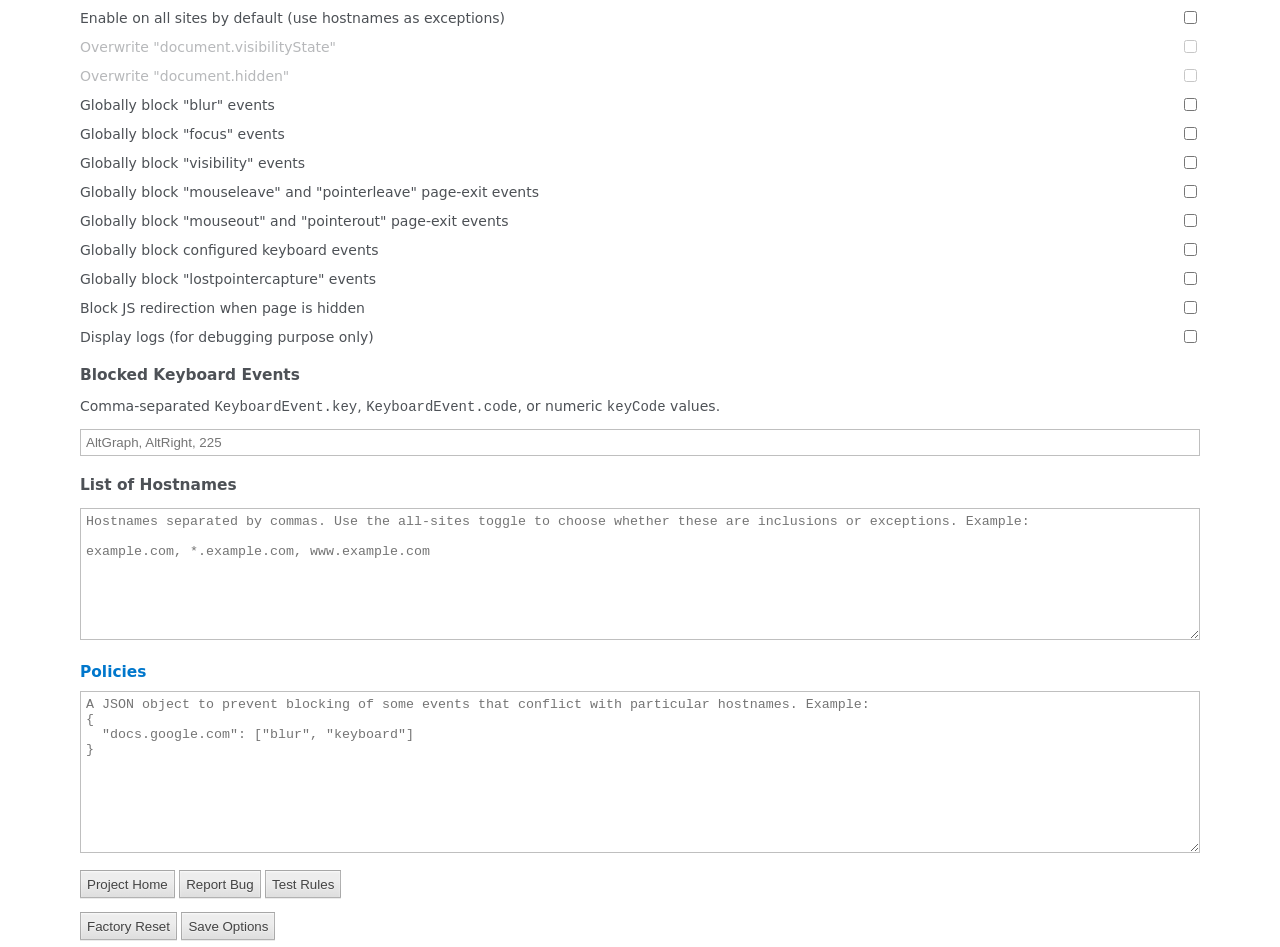
==== v3/data/options/index.html @ 7252d652 "feat: prepare Firefox AMO releases Add stable add-on identity, listing metadata, privacy disclosure," ====
<!DOCTYPE html>
<html>
<head>
  <title>Options :: Always Active Plus</title>
  <link rel="stylesheet" type="text/css" href="index.css">
  <meta name="viewport" content="width=device-width, initial-scale=1">
</head>
<body>
  <div class="grid">
    <label for="allSites">Enable on all sites by default (use hostnames as exceptions)</label>
    <input type="checkbox" id="allSites">
    <div class="disabled" style="display: contents;">
      <label for="visibilityState">Overwrite "document.visibilityState"</label>
      <input type="checkbox" id="visibilityState">
      <label for="hidden">Overwrite "document.hidden"</label>
      <input type="checkbox" id="hidden">
    </div>
    <label for="blur">Globally block "blur" events</label>
    <input type="checkbox" id="blur">
    <label for="focus">Globally block "focus" events</label>
    <input type="checkbox" id="focus">
    <label for="visibility">Globally block "visibility" events</label>
    <input type="checkbox" id="visibility">
    <label for="mouseleave">Globally block "mouseleave" and "pointerleave" page-exit events</label>
    <input type="checkbox" id="mouseleave">
    <label for="mouseout">Globally block "mouseout" and "pointerout" page-exit events</label>
    <input type="checkbox" id="mouseout">
    <label for="keyboard">Globally block configured keyboard events</label>
    <input type="checkbox" id="keyboard">
    <label for="pointercapture">Globally block "lostpointercapture" events</label>
    <input type="checkbox" id="pointercapture">
    <div id="redirect-container">
      <label for="redirect">Block JS redirection when page is hidden</label>
      <input type="checkbox" id="redirect">
    </div>
    <label for="log">Display logs (for debugging purpose only)</label>
    <input type="checkbox" id="log">
  </div>
  <h1>Blocked Keyboard Events</h1>
  <p>Comma-separated <code>KeyboardEvent.key</code>, <code>KeyboardEvent.code</code>, or numeric <code>keyCode</code> values.</p>
  <input type="text" id="blockedKeys" placeholder="AltGraph, AltRight, 225">
  <h1>List of Hostnames</h1>
  <p id="host-mode-description"></p>
  <textarea id="hosts" rows="8" placeholder="Hostnames separated by commas. Use the all-sites toggle to choose whether these are inclusions or exceptions. Example:

example.com, *.example.com, www.example.com"></textarea>
  <h1><a data-href="faq6" target="_blank">Policies</a></h1>
  <textarea id="policies" rows="10" placeholder='A JSON object to prevent blocking of some events that conflict with particular hostnames. Example:
{
  "docs.google.com": ["blur", "keyboard"]
}'></textarea>

  <p>
    <input type="button" id="support" value="Project Home">
    <input type="button" id="report" value="Report Bug">
    <input type="button" id="test" value="Test Rules">
  </p>
  <div>
    <input type="button" id="reset" value="Factory Reset">
    <input type="button" id="save" value="Save Options">
    <span id="toast"></span>
  </div>
  <script type="text/javascript" src="index.js"></script>
</body>
</html>
---- v3/data/options/index.css ----
body {
  font-size: 14px;
  font-family: system-ui, -apple-system, "Segoe UI", Roboto, Ubuntu, Cantarell, "Noto Sans", sans-serif;
  background-color: #fff;
  color: #4d5156;
  width: min(100% - 2rem, 70rem);
  margin-inline: auto;
}
textarea {
  padding: 5px;
  width: 100%;
  box-sizing: border-box;
}
#blockedKeys {
  box-sizing: border-box;
  padding: 5px;
  width: 100%;
}
button,
input[type=submit],
input[type=button] {
  height: 28px;
  color: #444;
  background-image: linear-gradient(rgb(237, 237, 237), rgb(237, 237, 237) 38%, rgb(222, 222, 222));
  box-shadow: rgba(0, 0, 0, 0.08) 0 1px 0, rgba(255, 255, 255, 0.75) 0 1px 2px inset;
  text-shadow: rgb(240, 240, 240) 0 1px 0;
}
button,
input,
textarea {
  border: solid 1px rgba(0, 0, 0, 0.25);
}
input[type=button]:disabled {
  opacity: 0.5;
}
a,
a:visited {
  color: #07c;
  text-decoration: none;
}
h1 {
  font-size: 110%;
  margin-top: 20px;
}
hr {
  border: none;
  border-bottom: dashed 1px #cacaca;
  margin: 15px 0;
}
.grid {
  display: grid;
  grid-template-columns: 1fr min-content;
  grid-gap: 10px;
  align-items: center;
}
.disabled * {
  opacity: 0.4;
  pointer-events: none;
}

#redirect-container {
  display: contents;
}
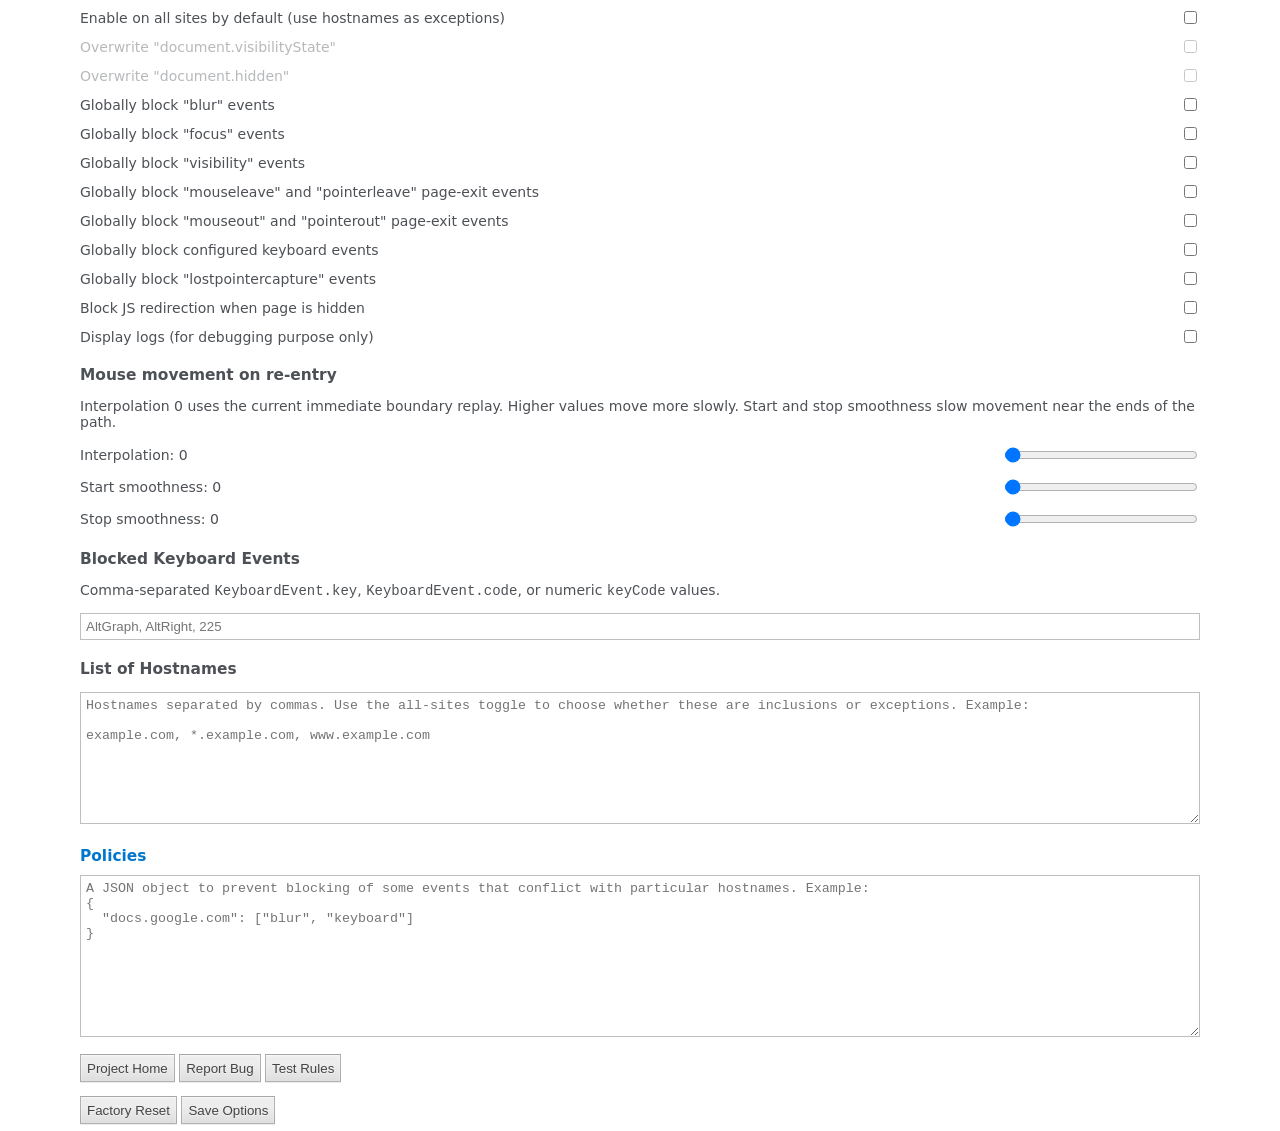
==== commit 79d71494: "feat(mouse): interpolate re-entry movement" ====
--- a/v3/data/options/index.html
+++ b/v3/data/options/index.html
@@ -36,6 +36,16 @@
     <label for="log">Display logs (for debugging purpose only)</label>
     <input type="checkbox" id="log">
   </div>
+  <h1>Mouse movement on re-entry</h1>
+  <p>Interpolation 0 uses the current immediate boundary replay. Higher values move more slowly. Start and stop smoothness slow movement near the ends of the path.</p>
+  <div class="grid">
+    <label for="mouseInterpolation">Interpolation: <output id="mouseInterpolationValue"></output></label>
+    <input type="range" id="mouseInterpolation" min="0" max="100" value="0">
+    <label for="mouseStartSmoothness">Start smoothness: <output id="mouseStartSmoothnessValue"></output></label>
+    <input type="range" id="mouseStartSmoothness" min="0" max="100" value="0">
+    <label for="mouseStopSmoothness">Stop smoothness: <output id="mouseStopSmoothnessValue"></output></label>
+    <input type="range" id="mouseStopSmoothness" min="0" max="100" value="0">
+  </div>
   <h1>Blocked Keyboard Events</h1>
   <p>Comma-separated <code>KeyboardEvent.key</code>, <code>KeyboardEvent.code</code>, or numeric <code>keyCode</code> values.</p>
   <input type="text" id="blockedKeys" placeholder="AltGraph, AltRight, 225">
--- a/v3/data/options/index.css
+++ b/v3/data/options/index.css
@@ -53,6 +53,9 @@
   grid-gap: 10px;
   align-items: center;
 }
+.grid input[type=range] {
+  width: 12rem;
+}
 .disabled * {
   opacity: 0.4;
   pointer-events: none;
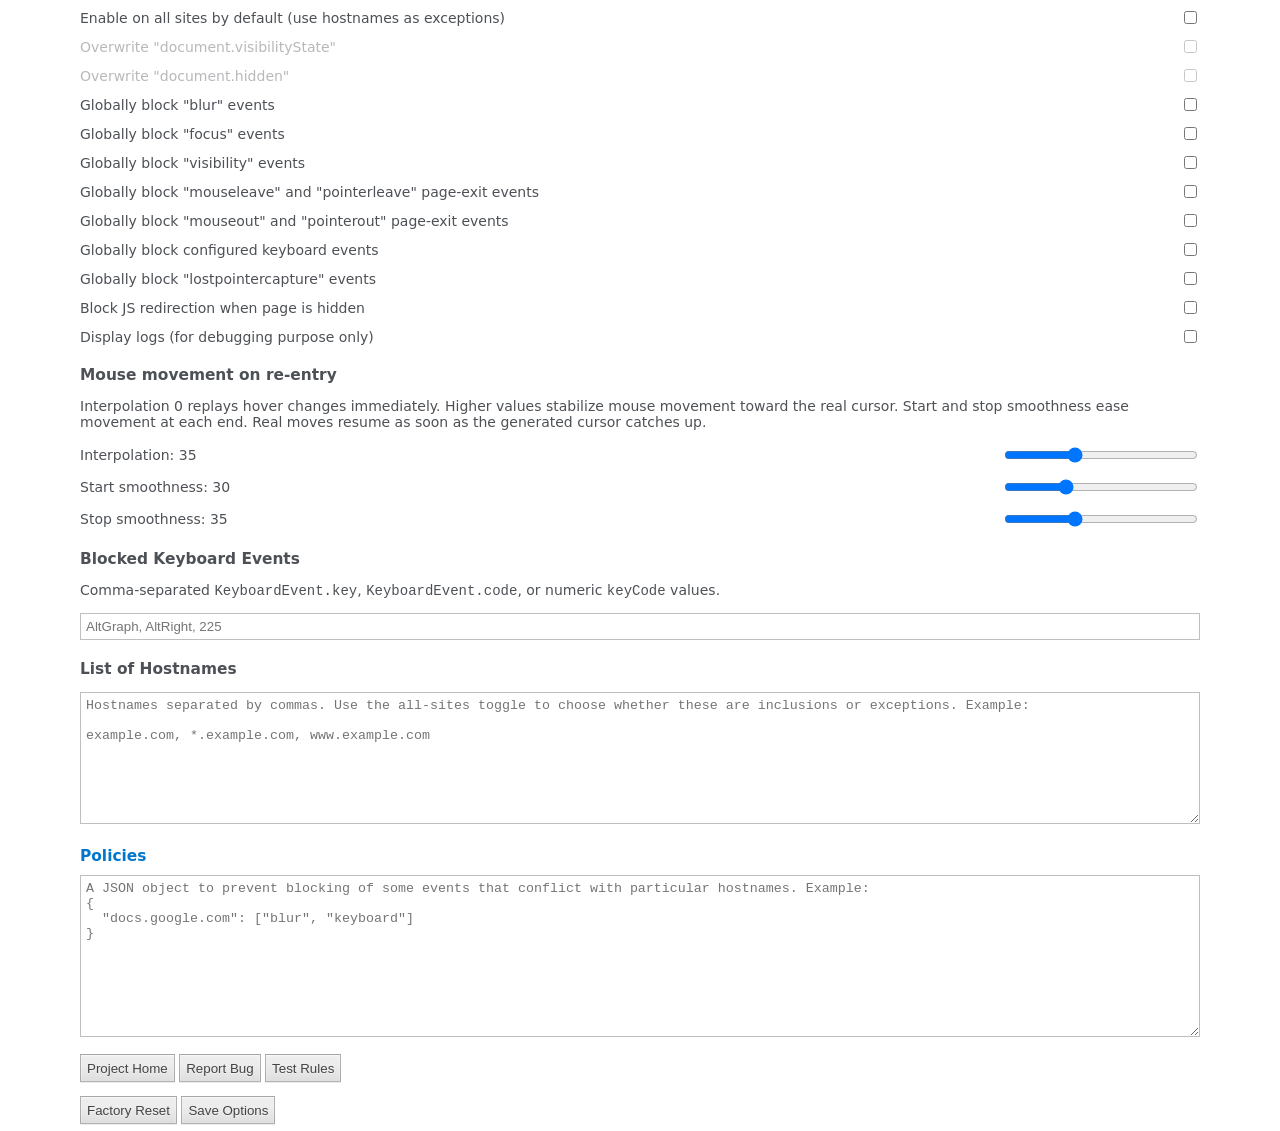
==== commit 7a213e2b: "fix(mouse): smooth re-entry movement" ====
--- a/v3/data/options/index.html
+++ b/v3/data/options/index.html
@@ -37,14 +37,14 @@
     <input type="checkbox" id="log">
   </div>
   <h1>Mouse movement on re-entry</h1>
-  <p>Interpolation 0 uses the current immediate boundary replay. Higher values move more slowly. Start and stop smoothness slow movement near the ends of the path.</p>
+  <p>Interpolation 0 replays hover changes immediately. Higher values stabilize mouse movement toward the real cursor. Start and stop smoothness ease movement at each end. Real moves resume as soon as the generated cursor catches up.</p>
   <div class="grid">
     <label for="mouseInterpolation">Interpolation: <output id="mouseInterpolationValue"></output></label>
-    <input type="range" id="mouseInterpolation" min="0" max="100" value="0">
+    <input type="range" id="mouseInterpolation" min="0" max="100" value="35">
     <label for="mouseStartSmoothness">Start smoothness: <output id="mouseStartSmoothnessValue"></output></label>
-    <input type="range" id="mouseStartSmoothness" min="0" max="100" value="0">
+    <input type="range" id="mouseStartSmoothness" min="0" max="100" value="30">
     <label for="mouseStopSmoothness">Stop smoothness: <output id="mouseStopSmoothnessValue"></output></label>
-    <input type="range" id="mouseStopSmoothness" min="0" max="100" value="0">
+    <input type="range" id="mouseStopSmoothness" min="0" max="100" value="35">
   </div>
   <h1>Blocked Keyboard Events</h1>
   <p>Comma-separated <code>KeyboardEvent.key</code>, <code>KeyboardEvent.code</code>, or numeric <code>keyCode</code> values.</p>
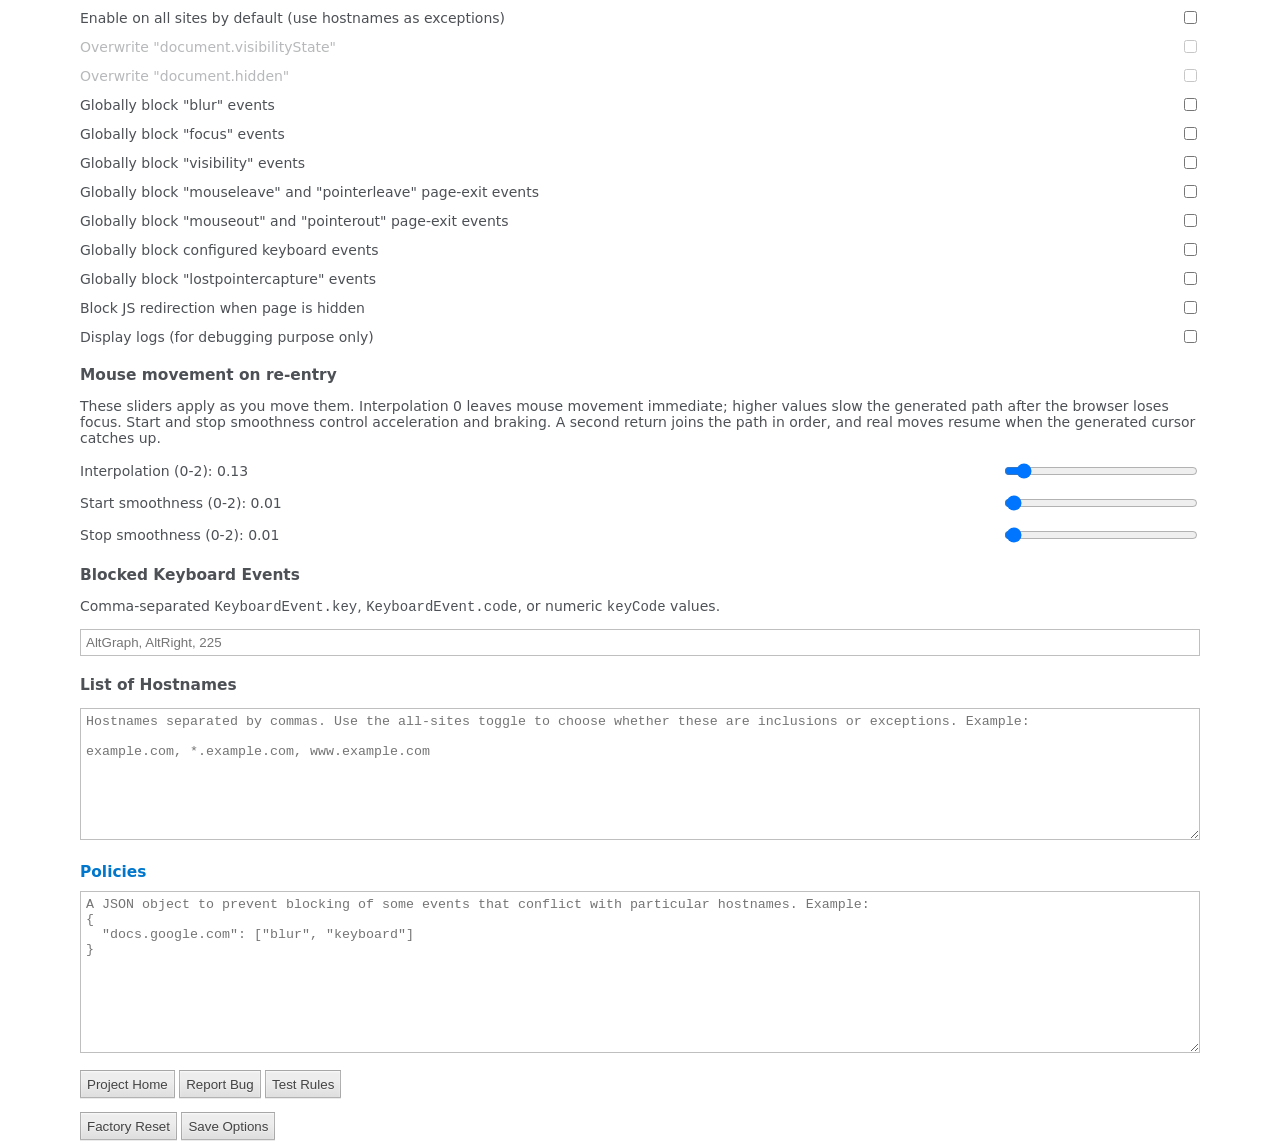
==== commit 1e9157da: "fix: smooth re-entry mouse interpolation" ====
--- a/v3/data/options/index.html
+++ b/v3/data/options/index.html
@@ -37,14 +37,14 @@
     <input type="checkbox" id="log">
   </div>
   <h1>Mouse movement on re-entry</h1>
-  <p>Interpolation 0 replays hover changes immediately. Higher values stabilize mouse movement toward the real cursor. Start and stop smoothness ease movement at each end. Real moves resume as soon as the generated cursor catches up.</p>
+  <p>These sliders apply as you move them. Interpolation 0 leaves mouse movement immediate; higher values slow the generated path after the browser loses focus. Start and stop smoothness control acceleration and braking. A second return joins the path in order, and real moves resume when the generated cursor catches up.</p>
   <div class="grid">
-    <label for="mouseInterpolation">Interpolation: <output id="mouseInterpolationValue"></output></label>
-    <input type="range" id="mouseInterpolation" min="0" max="100" value="35">
-    <label for="mouseStartSmoothness">Start smoothness: <output id="mouseStartSmoothnessValue"></output></label>
-    <input type="range" id="mouseStartSmoothness" min="0" max="100" value="30">
-    <label for="mouseStopSmoothness">Stop smoothness: <output id="mouseStopSmoothnessValue"></output></label>
-    <input type="range" id="mouseStopSmoothness" min="0" max="100" value="35">
+    <label for="mouseInterpolation">Interpolation (0-2): <output id="mouseInterpolationValue"></output></label>
+    <input type="range" id="mouseInterpolation" min="0" max="2" step="0.01" value="0.13">
+    <label for="mouseStartSmoothness">Start smoothness (0-2): <output id="mouseStartSmoothnessValue"></output></label>
+    <input type="range" id="mouseStartSmoothness" min="0" max="2" step="0.01" value="0.01">
+    <label for="mouseStopSmoothness">Stop smoothness (0-2): <output id="mouseStopSmoothnessValue"></output></label>
+    <input type="range" id="mouseStopSmoothness" min="0" max="2" step="0.01" value="0.01">
   </div>
   <h1>Blocked Keyboard Events</h1>
   <p>Comma-separated <code>KeyboardEvent.key</code>, <code>KeyboardEvent.code</code>, or numeric <code>keyCode</code> values.</p>
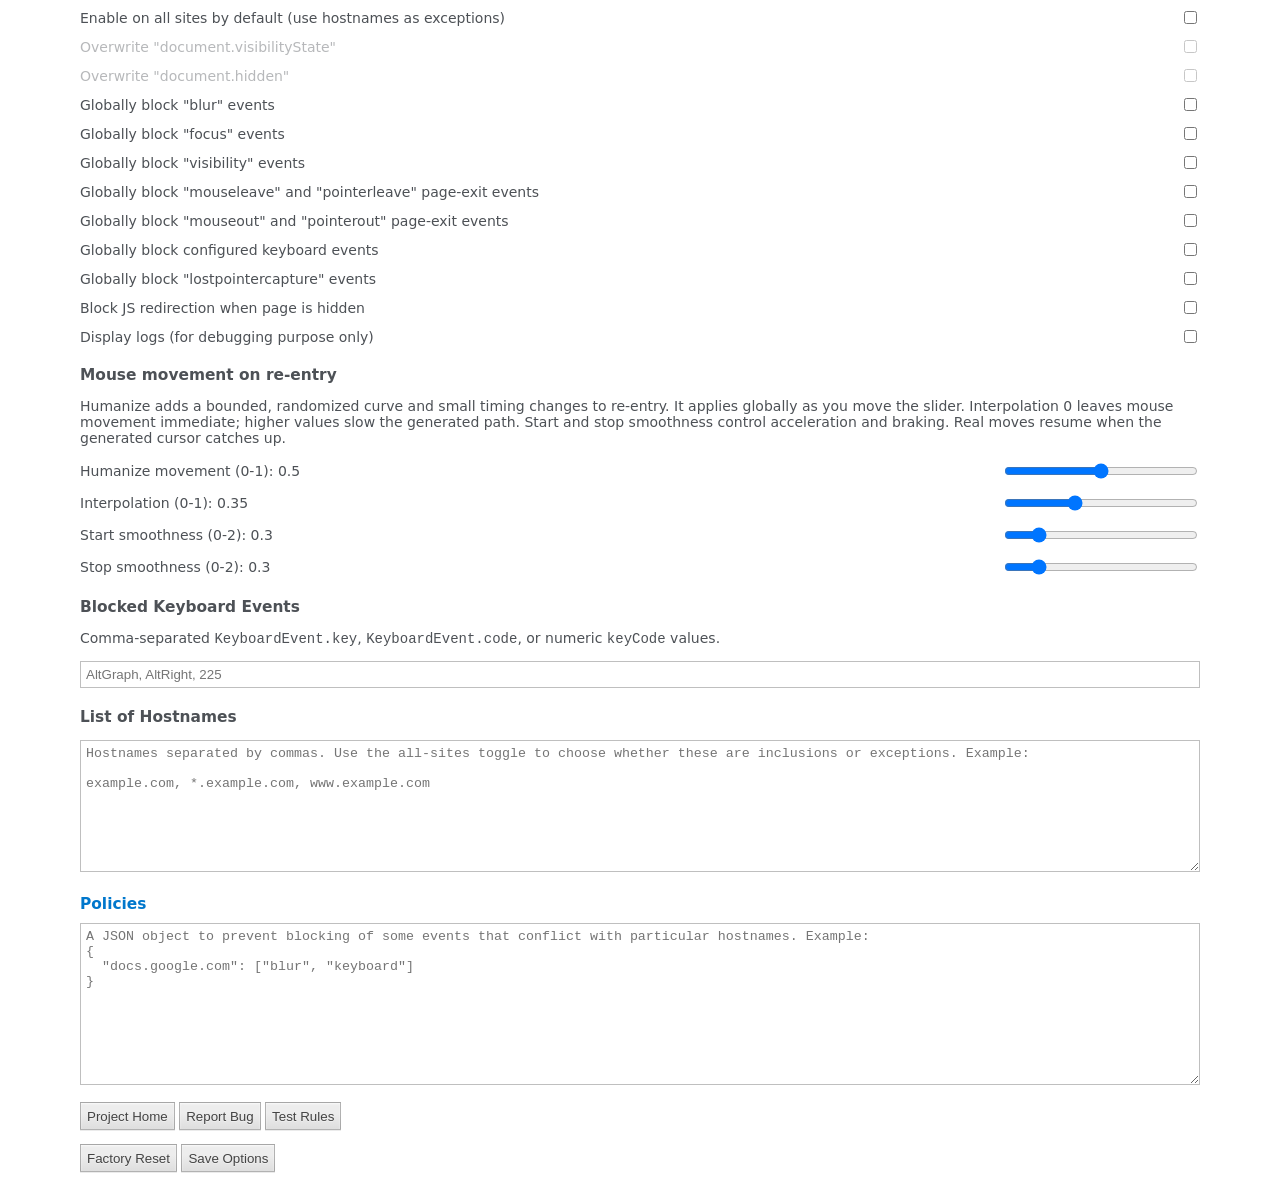
==== commit 01e386d6: "feat(mouse): humanize re-entry movement" ====
--- a/v3/data/options/index.html
+++ b/v3/data/options/index.html
@@ -37,14 +37,16 @@
     <input type="checkbox" id="log">
   </div>
   <h1>Mouse movement on re-entry</h1>
-  <p>These sliders apply as you move them. Interpolation 0 leaves mouse movement immediate; higher values slow the generated path after the browser loses focus. Start and stop smoothness control acceleration and braking. A second return joins the path in order, and real moves resume when the generated cursor catches up.</p>
+  <p>Humanize adds a bounded, randomized curve and small timing changes to re-entry. It applies globally as you move the slider. Interpolation 0 leaves mouse movement immediate; higher values slow the generated path. Start and stop smoothness control acceleration and braking. Real moves resume when the generated cursor catches up.</p>
   <div class="grid">
-    <label for="mouseInterpolation">Interpolation (0-2): <output id="mouseInterpolationValue"></output></label>
-    <input type="range" id="mouseInterpolation" min="0" max="2" step="0.01" value="0.13">
+    <label for="mouseHumanize">Humanize movement (0-1): <output id="mouseHumanizeValue"></output></label>
+    <input type="range" id="mouseHumanize" min="0" max="1" step="0.01" value="0.5">
+    <label for="mouseInterpolation">Interpolation (0-1): <output id="mouseInterpolationValue"></output></label>
+    <input type="range" id="mouseInterpolation" min="0" max="1" step="0.01" value="0.35">
     <label for="mouseStartSmoothness">Start smoothness (0-2): <output id="mouseStartSmoothnessValue"></output></label>
-    <input type="range" id="mouseStartSmoothness" min="0" max="2" step="0.01" value="0.01">
+    <input type="range" id="mouseStartSmoothness" min="0" max="2" step="0.01" value="0.3">
     <label for="mouseStopSmoothness">Stop smoothness (0-2): <output id="mouseStopSmoothnessValue"></output></label>
-    <input type="range" id="mouseStopSmoothness" min="0" max="2" step="0.01" value="0.01">
+    <input type="range" id="mouseStopSmoothness" min="0" max="2" step="0.01" value="0.3">
   </div>
   <h1>Blocked Keyboard Events</h1>
   <p>Comma-separated <code>KeyboardEvent.key</code>, <code>KeyboardEvent.code</code>, or numeric <code>keyCode</code> values.</p>
